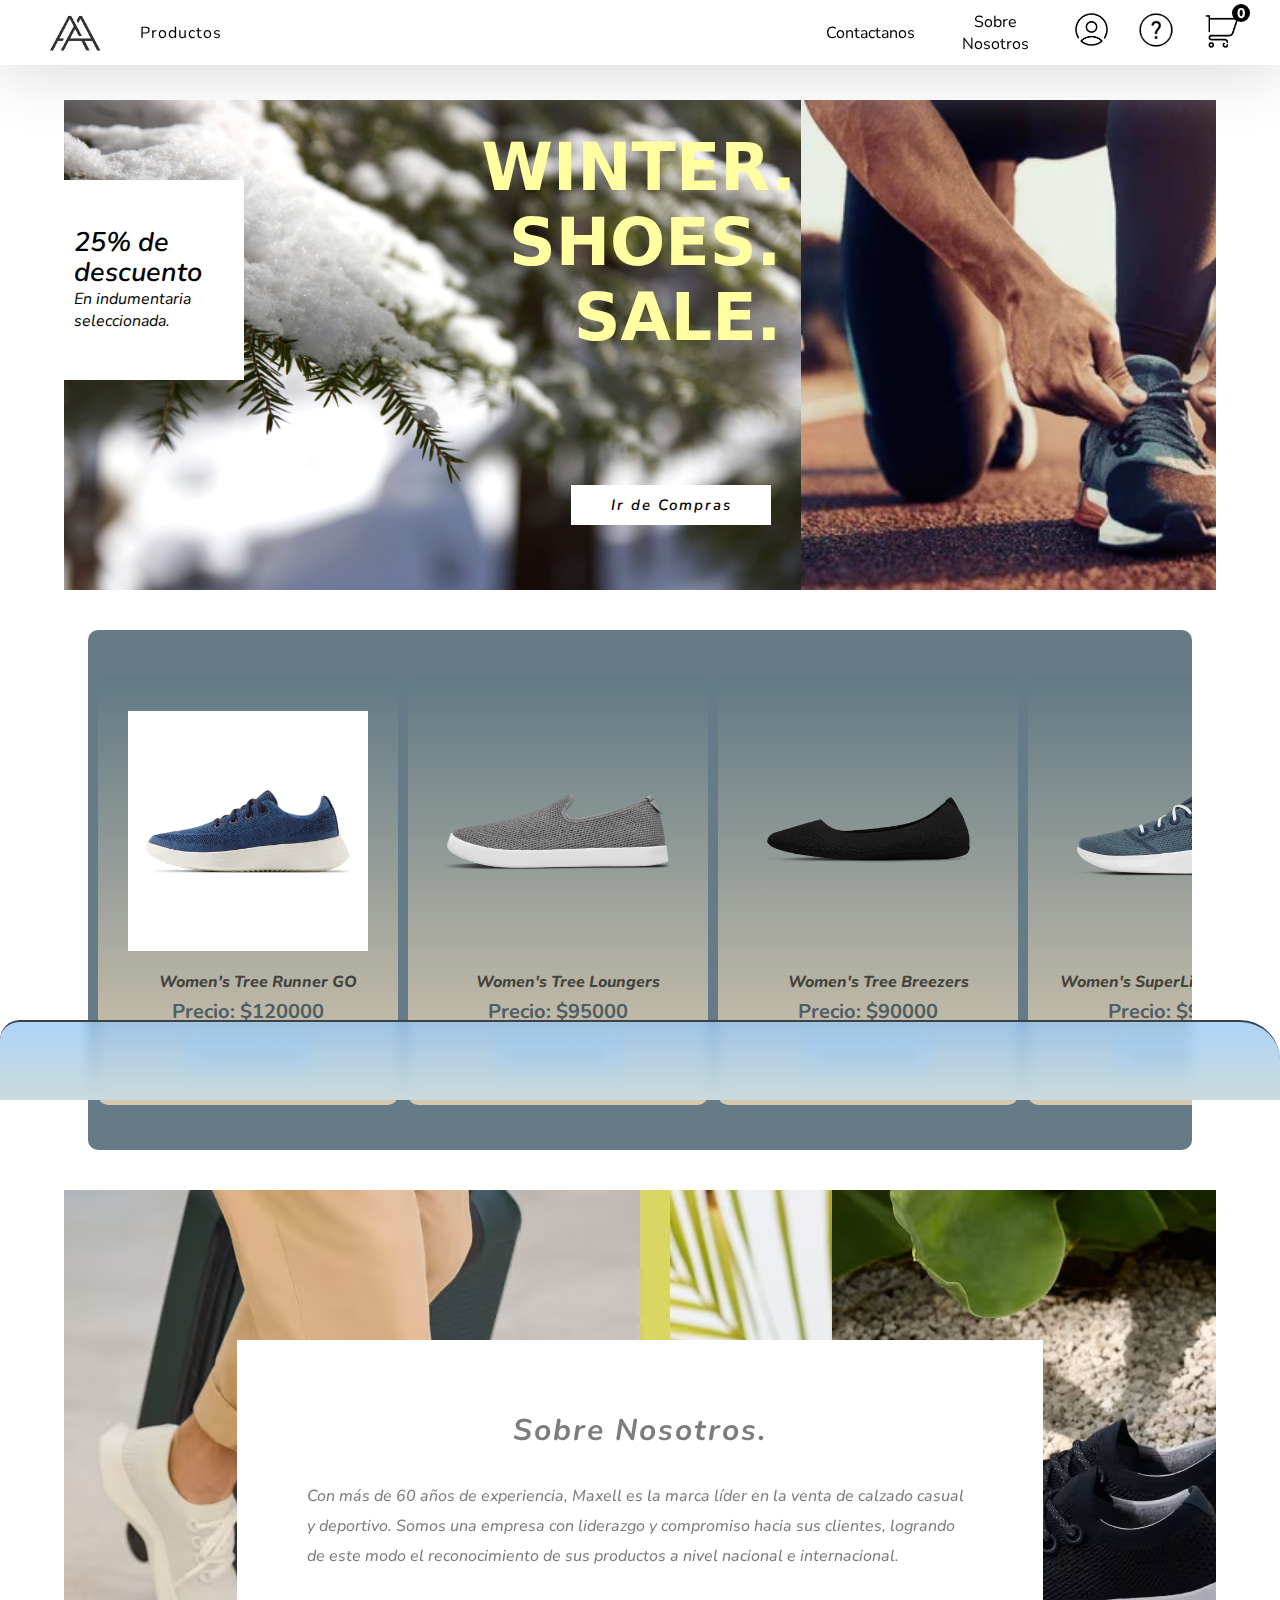
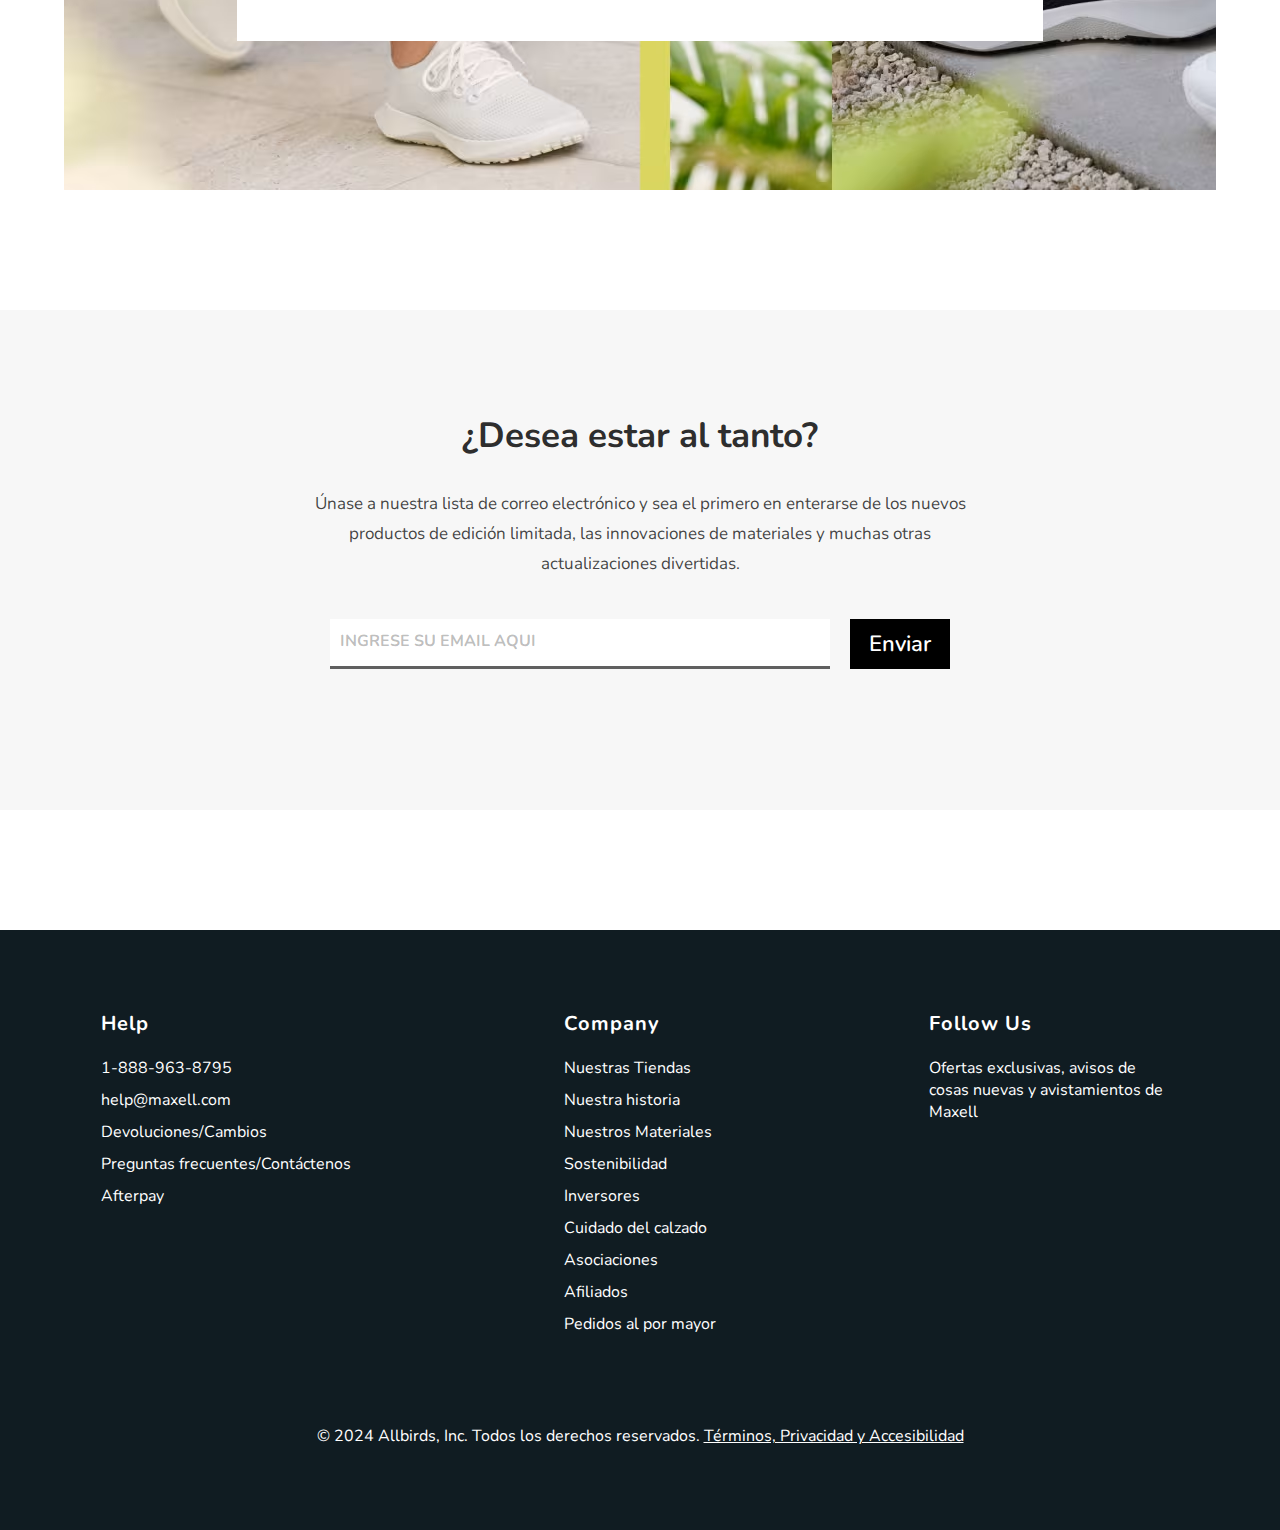
==== index.html @ 69393929 "responsive" ====
<!DOCTYPE html>
<html lang="es">

<head>
    <meta charset="UTF-8">
    <meta name="viewport" content="width=device-width, initial-scale=1.0">
    <meta name="description" content="Zapatillas Running, de todo tipo, al mejor precio">

    <title>Maxell</title>


    <link rel="stylesheet" href="../CART/styleCart.css">
    <link rel="stylesheet" href="../FOOTER/styleFooter.css">
    <link rel="stylesheet" href="./FOOTER/mediaFooter.css">
    <link rel="stylesheet" href="style.css">
    <link rel="stylesheet" href="media.css">


    <link rel="shortcut icon" href="../img/logo.png" type="image/x-icon">

    <link rel="stylesheet" href="https://cdnjs.cloudflare.com/ajax/libs/font-awesome/6.5.2/css/all.min.css"
        integrity="sha512-SnH5WK+bZxgPHs44uWIX+LLJAJ9/2PkPKZ5QiAj6Ta86w+fsb2TkcmfRyVX3pBnMFcV7oQPJkl9QevSCWr3W6A=="
        crossorigin="anonymous" referrerpolicy="no-referrer" />

</head>

<body>

    <header>

        <section class="header">



            <nav>

                <ul class="header__sections">

                    <li><a href="./index.html"><img class="header__logo" src="../img/logo.png" alt="Logo"></a></li>

                    <li class="products"><a href="./PaginaShop/indexShop.html">Productos</a>
                    </li>

                </ul>





                <ul class="header__nav">
                    <li><a href="#contact">Contactanos</a></li>
                    <li class="header__nav__sobre-nosotros"><a href="#about-us">Sobre Nosotros</a></li>
                    <li class="header__nav-icons"><a href="../PaginaRegistro/indexRegistro.html"><img class="profile"
                                src="../img/profile.png" alt="User" /></a>
                    <li>
                    <li class="header__nav-icons"><a href="../PaginaHelp/indexHelp.html"><img class="help"
                                src="../img/help.png" alt="Help"></a></li>
                    <div class="cart-icon">
                        <div class="cart__bubble"><span class="bubble">0</span></div>
                        <li class="header__nav-icons"><img class="cart" src="../img/cart.png" alt="Cart">
                        </li>
                    </div>
                </ul>

            </nav>



        </section>


    </header>




<section class="cart">

    <div class="cart">


        <div class="cart__overlay show-overlay"></div>


        <div class="cart__container show-cart">


            <!-- <div class="cart__empty-msg"> 
                <span class="cart__span">El carrito está vacío.</span> 
                </div> 


               <div class="separate__container">
                <div class="cart__separate"></div> 
            </div>   -->





            <div class="cart__products-container">




                <!-- <div class="cart__product">

                        <div class="cart__product-info">
                            <h3 class="cart__product-title">Name</h3>
                            <span class="cart__product-price">$1500</span>
                        </div>

                        <span class="cart__product-quantity">Cantidad: <span class="quantity">0</span></span>
                        <img class="cart__img-product" src="../img/winterHero.jpg" alt="">

                    </div> 
                     -->





            </div>






            <span class="cart__total"></span>
            <div class="cart__btns">
                <button class="btn__buy">Comprar</button>
                <button class="btn__delete-all">Vaciar Carrito</button>
            </div>
        </div>
    </div>


</section>




    <main>

       




        <section id="hero">

            <div class="hero__container">


                <div class="hero__winter">

                    <div class="hero__aside-title-container">


                        <div class="hero__aside">
                            <span class="sale">25% de descuento </span><span class="sale__description">En indumentaria
                                seleccionada.</span>
                        </div>


                        <div class="hero__title-button-container">
                            <h1 class="hero__title"> WINTER. SHOES. SALE.</h1>
                            <button class="hero__shop"><a href="../PaginaShop/indexShop.html">Ir de Compras</a></button>
                        </div>

                    </div>
                </div>




                <div class="hero__image"></div>






            </div>

        </section>





<!-- CARROUSELS -->





        <section class="carrousel">


            <div class="carrousel__container">


                <div class="prev"><i class="fa-solid fa-angle-left"></i></div>

                <div class="big-products-container">
                    <div class="carrousel__products-container">


                    </div>
                </div>


                <div class="next"><i class="fa-solid fa-angle-right"></i></i></div>

            </div>
            </div>


            <div class="add-msg__container"><span class="add-msg"></span></div>



        </section>





        <section class="about-us" id="about-us">

            <div class="aboutus__background">


                <div class="aboutus__container__border">


                    <div class="aboutus__container">

                        <div class="aboutus__glassmorphism__container">

                            <h2 class="about-us__title">Sobre Nosotros.</h2>

                            <p class="aboutus__description">Con más de 60 años de experiencia, Maxell es la marca líder
                                en
                                la venta de calzado casual y
                                deportivo. Somos una empresa con liderazgo y compromiso hacia sus clientes, logrando de
                                este
                                modo el
                                reconocimiento de sus productos a nivel nacional e internacional.
                            </p>

                        </div>
                    </div>
                </div>
            </div>
        </section>





        <section class="contact" id="contact">

            <div class="contact__container">


                <div class="contact__title-description-container">
                    <h3 class="contact__title">¿Desea estar al tanto?</h3>

                    <p class="contact__description">Únase a nuestra lista de correo electrónico y sea el primero en
                        enterarse de
                        los nuevos productos de edición limitada, las innovaciones de materiales y muchas otras
                        actualizaciones
                        divertidas.</p>
                </div>


                <form class="form">
                    <button class="contact__button">Enviar</button>
                    <input class="contact__input" type="email" placeholder="INGRESE SU EMAIL AQUI">
                </form>

                <div class="info-msg"></div>

            </div>

        </section>


    </main>

    <footer>
        <section id="footer">

            <div class="footer__container">

                <div class="footer__container__ul">


                    <ul class="footer__help">
                        <h4>Help</h4>
                        <li><a href="#footer">1-888-963-8795</a></li>
                        <li><a href="#footer">help@maxell.com</a></li>
                        <li><a href="#footer">Devoluciones/Cambios</a></li>
                        <li><a href="#footer">Preguntas frecuentes/Contáctenos</a></li>
                        <li><a href="#footer">Afterpay</a></li>
                    </ul>

                    <ul class="footer__company">
                        <h4>Company</h4>
                        <li><a href="#footer">Nuestras Tiendas</a></li>
                        <li><a href="#footer">Nuestra historia</a></li>
                        <li><a href="#footer">Nuestros Materiales</a></li>
                        <li><a href="#footer">Sostenibilidad</a></li>
                        <li><a href="#footer">Inversores</a></li>
                        <li><a href="#footer">Cuidado del calzado</a></li>
                        <li><a href="#footer">Asociaciones</a></li>
                        <li><a href="#footer">Afiliados</a></li>
                        <li><a href="#footer">Pedidos al por mayor</a></li>
                    </ul>

                    <ul>
                        <h4>Follow Us</h4>
                        <p class="follow__description">Ofertas exclusivas, avisos de cosas nuevas y avistamientos de
                            Maxell
                        </p>

                        <ul class="footer__icons-list">
                            <li><a href="https://www.instagram.com/" target="_blank"><i
                                        class="fa-brands fa-instagram"></i></a></li>
                            <li><a href="https://www.x.com/" target="_blank"><i class="fa-brands fa-x-twitter"></i></a>
                            </li>
                            <li><a href="https://www.facebook.com/" target="_blank"><i
                                        class="fa-brands fa-square-facebook"></i></a></li>
                            <li><a href="https://www.tiktok.com/" target="_blank"><i
                                        class="fa-brands fa-tiktok"></i></a>
                            </li>
                            <li><a href="https://www.youtube.com/" target="_blank"><i
                                        class="fa-brands fa-youtube"></i></a>
                            </li>
                            <li><a href="https://www.pinterest.com/" target="_blank"><i
                                        class="fa-brands fa-pinterest"></i></a></li>
                        </ul>
                    </ul>

                </div>




                <span class="footer">© 2024 Allbirds, Inc. Todos los derechos reservados. <a href="#footer">Términos,
                        Privacidad y
                        Accesibilidad</a>
                </span>

            </div>


        </section>

    </footer>



    <script src="./main.js" type="module"></script>

</body>

</html>
---- CART/styleCart.css ----
@import url('https://fonts.googleapis.com/css2?family=Nunito:ital,wght@0,200..1000;1,200..1000&display=swap');


* {
    padding: 0px;
    margin: 0px;
    box-sizing: border-box;
    list-style: none;
    text-decoration: none;
    scroll-behavior: smooth;
    font-family: Nunito;
}

a:visited {color: black;}
 i,.header__nav-icons, button:hover {cursor: pointer;transition: all 0.1s ease}


/* CART */


.cart__overlay { 
    background: radial-gradient(rgba(255, 255, 255, 0), rgba(255, 255, 255, 0)) ;
    backdrop-filter: blur(5px);
    position: fixed;
    margin-top: 65px;
        z-index: 200;
    width: 100vw;
    height: 100vh;
 
}

.show-overlay {
visibility: hidden;
      }

div.cart__container {
    display: flex;
    flex-direction: column;
    justify-content: flex-start;
    align-items: center;
    position: fixed;
    top: 65px;
    right: 0;
    z-index: 200;
    width: 400px;
height: 100vh;
border-left: 1px solid rgba(0, 0, 0, 0.151);
background-color: rgb(255, 255, 255);
transition: all 1s ease;

}


 .show-cart {transform: translate(200%);
    transition: all 0.5s ease-out;
    }   


    .cart__empty-msg {margin-top: 50px;
        color:rgba(0, 0, 0, 0.918);
        font-weight: 800;
        font-size: 20px;
        letter-spacing: 1px;}
        .cart__span {color: black;}

        
.separate__container{  position: absolute;
    top: 120px;
    width: 85%;
    height: 1px;
    background-color: rgb(0, 0, 0)}





div.cart__products-container {display: flex;
flex-direction: column;
justify-content: flex-start;
align-items: center;
width: 85%;
height: 380px;
padding-top: 20px;
overflow-y:scroll;}


.cart__product {
    display: flex;
    flex-direction: row;
    justify-content: space-between;
    position: relative;
    padding: 12px;
    width: 100%;
height: 100px;
margin-bottom: 20px;
background-color: rgb(245, 245, 245);

border-bottom:2px solid black;
border-radius: 10px;}


div.cart__product-info {
    display: flex;
flex-direction: column;
align-items: flex-start;}

h3.cart__product-title{font-size: 18px;
    font-weight: 600;
margin-bottom: 28px;
width: 200px;
text-align: left;
color: black;

}

span.cart__product-price{
    font-weight: 500;
    font-size: 14px;
    margin-top: -20px;
    color: black;
  
}

span.cart__product-quantity {display: flex;
align-self: flex-end;
font-weight: 300;
background-color: rgba(0, 0, 0, 0.582);
color: white;
padding: 4px;
border-radius: 6px;
    font-size: 14px;
    margin-right: 10px;
    margin-left: -100px;
    margin-bottom: 2px;
}



.cart__img-product {
    width: 100px;
background-position: center;
background-size: cover;
color: black;
}

.cart__total {font-weight: 700;}


div.cart__btns {
    display: flex;
flex-direction: column;
gap: 10px;
padding-bottom:100px;
position: absolute;
bottom: 0px;
}

.btn__buy, .btn__delete-all {
    background-color: rgba(0, 0, 0, 0.959);
    color: white;
    border: none;
    border-radius: 10px;
    width: 350px;
height: 50px;
font-size: 14px;
font-weight: 800;

}

.btn__delete-all {background-color:white;
border: 1px solid black;
color: rgb(0, 0, 0);}


.disable-btn {
background-color: rgb(201, 201, 201);
color: black;
border: none;
}
.disable-btn:hover {cursor: not-allowed;}
---- FOOTER/styleFooter.css ----
/* FOOTER */

.footer__container {
    display: flex;
    flex-direction: column;
    width: 100vw;
    height: 600px;
    padding: 80px 20px;
    background-color: rgb(16, 28, 34);
    color: white;
}

.footer__container__ul {
    display: flex;
    flex-direction: row;
    justify-content: space-around;
    gap: 50px;


}

.follow__description {
    width: 250px;
}

h4 {
    margin-bottom: 20px;
    font-size: 20px;
    letter-spacing: 1px;
}

.footer__container__ul ul li a{color: white;}

.footer__container__ul ul li {
    margin-bottom: 10px;
}

.footer__icons-list {
    display: flex;
    gap: 20px;
    margin-top: 20px;
}

.footer__icons-list li i {
    font-size: 25px;
}


span.footer {
    margin: 80px auto;
}
.footer__container span a {color: white;
text-decoration: underline;}
---- FOOTER/mediaFooter.css ----
@media (max-width: 720px) {
  /* FOOTER */

  .footer__container__ul {
    flex-direction: column;
    justify-content: center;
    align-items: center;
  }

  .footer__container {
    height: 1000px;
  }

  .footer__company {
    margin-right: 100px;
  }

}

@media (max-width: 560px) {
  span.footer {
    font-size: 13px;
    text-align: center;
  }
}

@media (max-width: 440px) {
  /* FOOTER */

  .footer__container__ul ul li,
  p.follow__description {
    font-size: 14px;
  }
  p.follow__description {
    margin-bottom: 40px;
  }

  .footer__container__ul ul h4 {
    font-size: 21px;
  }
  .footer__company {
    margin-right: 115px;
  }

  .footer__help {
    margin-right: 28px;
  }
}

  @media (max-width: 400px) {
    /* FOOTER */

    .footer__container {
      height: 1040px;
    }
  }
---- style.css ----
@import url('https://fonts.googleapis.com/css2?family=Nunito:ital,wght@0,200..1000;1,200..1000&display=swap');


* {
    padding: 0px;
    margin: 0px;
    box-sizing: border-box;
    list-style: none;
    text-decoration: none;
    scroll-behavior: smooth;
    font-family: Nunito
}

a:visited {
    color: black;
}

i,
.header__nav-icons,
button:hover {
    cursor: pointer;
    transition: all 0.1s ease
}

a {
    color: black;

}



/* NAV */


nav {
    display: flex;
    flex-direction: row;
    position: sticky;
    justify-content: space-between;
    top: 0;
    right: 0;
    left: 0;
    background-color: white;
    width: 100vw;
    height: 65px;
    padding: 30px 40px;
    box-shadow: 0px 0px 70px 0px rgb(207, 207, 207);

}

section.header {
    position: fixed;
    top: 0;
    gap: 0px;
    z-index: 100;
    
}



.products{margin-left: -50px;}
.header__logo {
    display: flex;
    align-self: flex-end;
    height: 130px;
    min-width: 150px;
    margin-left: -40px;
}


nav ul li a {
    color: black;
}

ul.header__nav {
    display: flex;
    align-items: center;
    gap: 30px;


}

.header__nav__sobre-nosotros {
    width: 100px;
    text-align: center;
}




img.profile {
    width: 33px;
    margin-right: -30px;
}

img.help {
    width: 36px;
}


img.cart {
    width: 36px;
}

div.cart-icon {
    position: relative;
}

div.cart__bubble {
    position: absolute;
    top: -8px;
    right: -10px;
    width: 18px;
    height: 18px;
    border-radius: 50%;
    font-size: 14px;
    font-weight: 800;
    background-color: black;
    color: white;
    text-align: center;
}

ul.header__sections {
    display: flex;
    align-items: center;
    gap: 40px;
    margin-right: 50px;
    font-weight: 400;
    letter-spacing: 1px;

}

ul.header__sections li button {
    border: none;
    background-color: transparent;
    font-size: 18px;
}




/* CART */

.cart__overlay {
    background: radial-gradient(rgba(255, 255, 255, 0), rgba(255, 255, 255, 0));
    backdrop-filter: blur(5px);
    position: fixed;
    margin-top: -35px;
    z-index: 200;
    width: 100vw;
    height: 100vh;

}






/* HERO */

.hero__container {
    position: relative;
    display: flex;
    justify-content: center;
    margin: auto;
    height: 490px;
    width: 90vw;
   
    margin-top: 100px;



}

.hero__winter {
  
   width: 800px;
   background-image: url("../img/winterHero.jpg");
    background-size: cover;
    border: none;
}

.hero__image {
    background-image: url("../img/hero.webp");
    width: 450px;
    background-size: cover;
}

.hero__aside-title-container{display: flex;
justify-content: space-between;}

.hero__title-button-container {
    display: flex;
    flex-direction: column;
    align-items: flex-end ;
height: 100%;
padding: 30px 0px;
margin-right: 20px;
   
}

.hero__title {
    font-family: system-ui, -apple-system, BlinkMacSystemFont, 'Segoe UI', Roboto, Oxygen, Ubuntu, Cantarell, 'Open Sans', 'Helvetica Neue', sans-serif;
    top: 60px;
    right: 460px;
    color: rgb(255, 255, 161);
    font-size: 65px;
    font-weight: bolder;
    text-align: right;

    width: 300px;
}

.hero__aside {
    display: flex;
    flex-direction: column;
    justify-content: center;
    align-items: center;
    margin-top: 80px;
    width: 180px;
    height: 200px;
    padding: 10px;
    background-color: white;
    

}

span.sale {
    font-size: 27px;
    font-weight: 600;
    line-height: 30px;
    font-style: italic;
}

.sale__description {
    font-style: italic;
}

.hero__shop {
  align-self: flex-end;
    width: 200px;
    height: 40px;
    margin: 130px 10px;
    border: none;
    background-color: white;
    font-size: 15px;
    font-weight: 600;
    font-style: oblique;
    letter-spacing: 2px;
    transition: all 0.2s ease;
}

.hero__shop:hover {
    transform: scale(1.05);
    transition: all 0.2s ease;
    border-radius: 20px;
}







/* CARROUSEL */


.carrousel__container {
    display: flex;
    justify-content: center;
    align-items: center;
    margin: 0px auto;

    height: 600px;
    width: 90%;

}

.prev,
.next {
    font-size: 50px;
    margin: 12px;
    color: rgba(14, 14, 14, 0.212);
}

.next:hover {
    color: rgba(14, 14, 14, 0.616)
}

.prev:hover {
    color: rgba(14, 14, 14, 0.616)
}




.show-next {
    transform: translateX(-10%);
}

.show-prev {
    transform: translateX(10%);
}






.big-products-container {

    width: 100%;
    background-color: rgb(102, 123, 136); 
    border-radius: 10px;
    overflow: hidden;
    padding: 10px;




}

.carrousel__products-container {
    display: flex;
    justify-content: flex-start;
    align-items: center;
    gap: 10px;
    height: 500px;
    width: 110%;
    transition: all .5s ease;
    transform: translateX(0%);

}

.card {
    display: flex;
    flex-direction: column;
    align-items: center;
    justify-content: center;
    min-width: 300px;
    height: 430px;
    padding: 10px;
    background: linear-gradient(rgba(50, 110, 107, 0.11), rgba(231, 212, 182, 0.877));
    transition: all 0.2S ease;
    border-radius: 10px;

}

.card:hover {
    transform: scale(1.1);
    box-shadow: 0px 00px 30px 0px rgba(0, 0, 0, 0.192);
}


.card__img {
    width: 86%;
    margin: 20px auto;
}


.card__title {
    padding: 0px 0px 0px 20px;
    font-weight: 800;
    font-size: 16px;
    font-style: oblique;
    margin-bottom: 5px;
    color: rgba(0, 0, 0, 0.637);
}

.card__price {

    font-size: 20px;
    font-weight: 700;
    color:  rgb(78, 93, 102);
}




.card__add-to-cart {
    width: 130px;
    height: 40px;
    margin: 12px 20px;
    padding: 10px;
    border-radius: 5px;
    background-color: rgba(150, 199, 245, 0.767);
    font-weight: 600;
    font-size: 12px;
    border: 1px solid rgba(0, 0, 0, 0.185)
}


.add-msg__container {
    display: flex;
    justify-content: center;
    align-items: center;
    position: fixed;
    bottom: 0;
    width: 100vw;
    height: 80px;
    background: linear-gradient(rgba(150, 199, 245, 0.767), rgb(202, 218, 221));
    backdrop-filter: blur(6px);
    border-top: 2px solid rgba(0, 0, 0, 0.699);
    border-top-left-radius: 20px;
    border-top-right-radius: 40px;
    transition: all 0.6s ease;
    transform: translateY(200px);
}

.show {
    transform: translateY(0px);
    transition: all 0.6s ease;
}

.add-msg {
    font-weight: 500;
    font-size: 16px;
    font-style: italic;
    color: rgb(0, 0, 0);
}





/*ABOUT US*/

section.about-us {
    scroll-margin-top: 50px;
}


.aboutus__background {
    display: flex;
    justify-content: center;
    align-items: center;
    background-image: url("./img/aboutus.jpg");
    width: 90%;
    height: 600px;
    margin: auto;

}


.aboutus__container__border {

    background-color: white;
    width: 70%;
    padding: 20px;


}

.aboutus__container {

    background-image: url("https://eskipaper.com/images/beige-nature-wallpaper-1.jpg");
    background-position: center;
    background-attachment: fixed;
    overflow: hidden;

}

.aboutus__glassmorphism__container {
height: 100%;
    padding: 50px;
    display: flex;
    flex-direction: column;
    gap: 30px;
    background: linear-gradient(rgba(255, 255, 255, 0.13),
            rgba(255, 255, 255, 0.13));
    backdrop-filter: blur(6px);
 

}

h2.about-us__title {
    text-align: center;
    font-style: oblique;
    font-size: 30px;
    letter-spacing: 2px;
    font-weight: 700;

    color: rgba(0, 0, 0, 0.514);
}

.aboutus__description {
    font-style: oblique;
    line-height: 30px;
    font-weight: 500;
    color: rgba(0, 0, 0, 0.514);
}




/* CONTACT */

section.contact {
    scroll-margin-top: 100px;
}

.contact__container {
    display: flex;
    flex-direction: column;
    justify-content: center;
    align-items: center;
    gap: 40px;
    width: 100vw;
    height: 500px;
    margin: 120px 0px 120px;
    padding: 200px;
    background-color: rgba(243, 243, 243, 0.637);
}


.contact__title-description-container {display: flex;
flex-direction: column;
gap: 30px;}

h3.contact__title {
    text-align: center;
    font-size: 35px;
    font-weight: 700;
    color: rgba(0, 0, 0, 0.836);
}


.contact__description {
    font-size: 17px;
    line-height: 30px;
    text-align: center;
    padding: 0px 100px;
    color: rgba(0, 0, 0, 0.74);
}

form {
    display: flex;
    flex-direction: row-reverse;
    gap: 20px;
}

.contact__input {
    width: 500px;
    height: 50px;
    padding: 10px;
    border: none;
    border-bottom: 3px solid rgba(0, 0, 0, 0.623);
}

.contact__input::placeholder {
    color: rgba(0, 0, 0, 0.274);
    font-size: 16px;
    font-weight: 700;
}

.contact__button {
    width: 100px;
    border: none;
    background-color: black;
    color: white;
    font-size: 22px;
    font-weight: 600;
}
---- media.css ----
@media (max-width: 1070px) {
  /* HERO */
  .hero__image {
    background-size: cover;
    background-position: right;
  }

  .hero__aside {
    transform: scale(0.9);
    margin: 200px -20px;
  }
}

@media (max-width: 920px) {
  /* HERO */
  .hero__aside {
    transform: scale(0.8);
    margin: 210px -20px;
  }

  /* CONTACT */
  .contact__container {
    height: 580px;
  }

  .contact__title-description-container {
    flex-direction: row;
  }

  h3.contact__title {
    font-size: 34px;
    width: 340px;
    text-align: left;
  }

  .contact__description {
    padding: 10px;
    font-size: 17px;
  }
}

@media (max-width: 920px) {
  /* HERO */
  .hero__image {
    background-image: none;
    background-color: red;
    width: 0px;
  }
}



@media (max-width: 670px) {
  /* HERO */
  .hero__title {
    font-size: 50px;
  }

  .hero__title {
    font-size: 50px;
  }

  .hero__shop {
    margin: 200px 0px 0px 0px;
  }

  /* CONTACT */
  .contact__input {
    width: 400px;
  }
}

@media (max-width: 560px) {
  /* HERO */
  .hero__aside {
    transform: scale(0.8);
    margin: 220px -20px;
  }

  /* ABOUT US */
  .aboutus__container {
    height: 500px;
  }

  .aboutus__glassmorphism__container {
    gap: 20px;
  }

  h2.about-us__title {
    font-size: 24px;
  }

  .aboutus__description {
    font-size: 15px;
  }

  /* CONTACT */
  h3.contact__title {
    font-size: 30px;
    padding-left: 20px;
  }

  .contact__description {
    font-size: 15px;
  }

  .contact__input {
    width: 300px;
  }

}

@media (max-width: 500px) {
  /* HERO */

  .hero__winter {
    max-width: 95%;
    margin-top: -20px;
  }

  .hero__title-button-container {
    max-width: 80%;
  }

  .hero__title {
    font-size: 50px;
    margin-right: 70px;
  }

  .hero__shop {
    margin: 200px 70px 0px 0px;
  }

  /* ABOUT US */
  .aboutus__description {
    font-size: 15px;
    line-height: 30px;
  }

  .aboutus__glassmorphism__container {
    gap: 20px;
    padding: 30px 20px;
    margin-top: -1px;
  }

  /* CONTACT */

  .contact__container {
    height: 500px;
  }
  .contact__title-description-container {
    justify-content: center;
    align-items: center;
  }

  h3.contact__title {
    font-size: 25px;
    width: 100px;
  }
  .contact__description {
    font-size: 15px;
    width: 200px;
    text-align: left;
  }

  form {
    flex-direction: column-reverse;
    justify-content: center;
    align-items: center;
  }

  .contact__button {
    height: 45px;
  }

  .contact__input {
    width: 350px;
    height: 40px;
  }
}

@media (max-width: 440px) {
  /* HERO */

  .hero__title-button-container {
    max-width: 70%;
  }
  .hero__title {
    font-size: 45px;
    width: 100px;
    position: absolute;
    left: 40px;
    top: 0px;
  }
  .hero__aside {
    transform: scale(0.7);
    margin: 230px -27px;
    border-top-right-radius: 5px;
    border-bottom-right-radius: 5px;
  }
  .hero__shop {
    margin: 420px 0 0 0;
    width: 150px;
    border-radius: 5px;
  }

  /* CONTACT */
  .contact__container {
    height: 500px;
    width: 90vw;
    margin-top: 200px;
  }
  .contact__description {
    line-height: 25px;
  }
  h3.contact__title {
    font-size: 23px;
    margin-left: -30px;
    width: 180px;
    text-align: center;
  }
  .contact__title-description-container {
    flex-direction: column;
    gap: 0px;
  }
  
}

@media (max-width: 400px) {
  /* ABOUT US */
  h2.about-us__title {
    font-size: 20px;
  }

  .aboutus__description {
    font-size: 15px;
    line-height: 24px;
  }

  .aboutus__glassmorphism__container {
    margin-right: -10px;
  }

  /* CONTACT */
  .contact__container {
    flex-direction: column;
    justify-content: center;
    align-items: center;
    height: 450px;
    width: 60vw;
    margin: 100px auto;
    padding: 0px 160px;
  }
  .contact__description {
    line-height: 22px;
    font-size: 14px;
  }
  h3.contact__title {
    font-size: 22px;
  }
  .contact__button {
    transform: scale(0.8);
    align-self: flex-start;
    margin-left: -10px;
  }

  .contact__input {
    width: 290px;
    height: 40px;
  }

}

@media (max-width: 350px) {
  /* ABOUT US */

  .aboutus__description {
    font-size: 13px;
    line-height: 24px;
  }
}
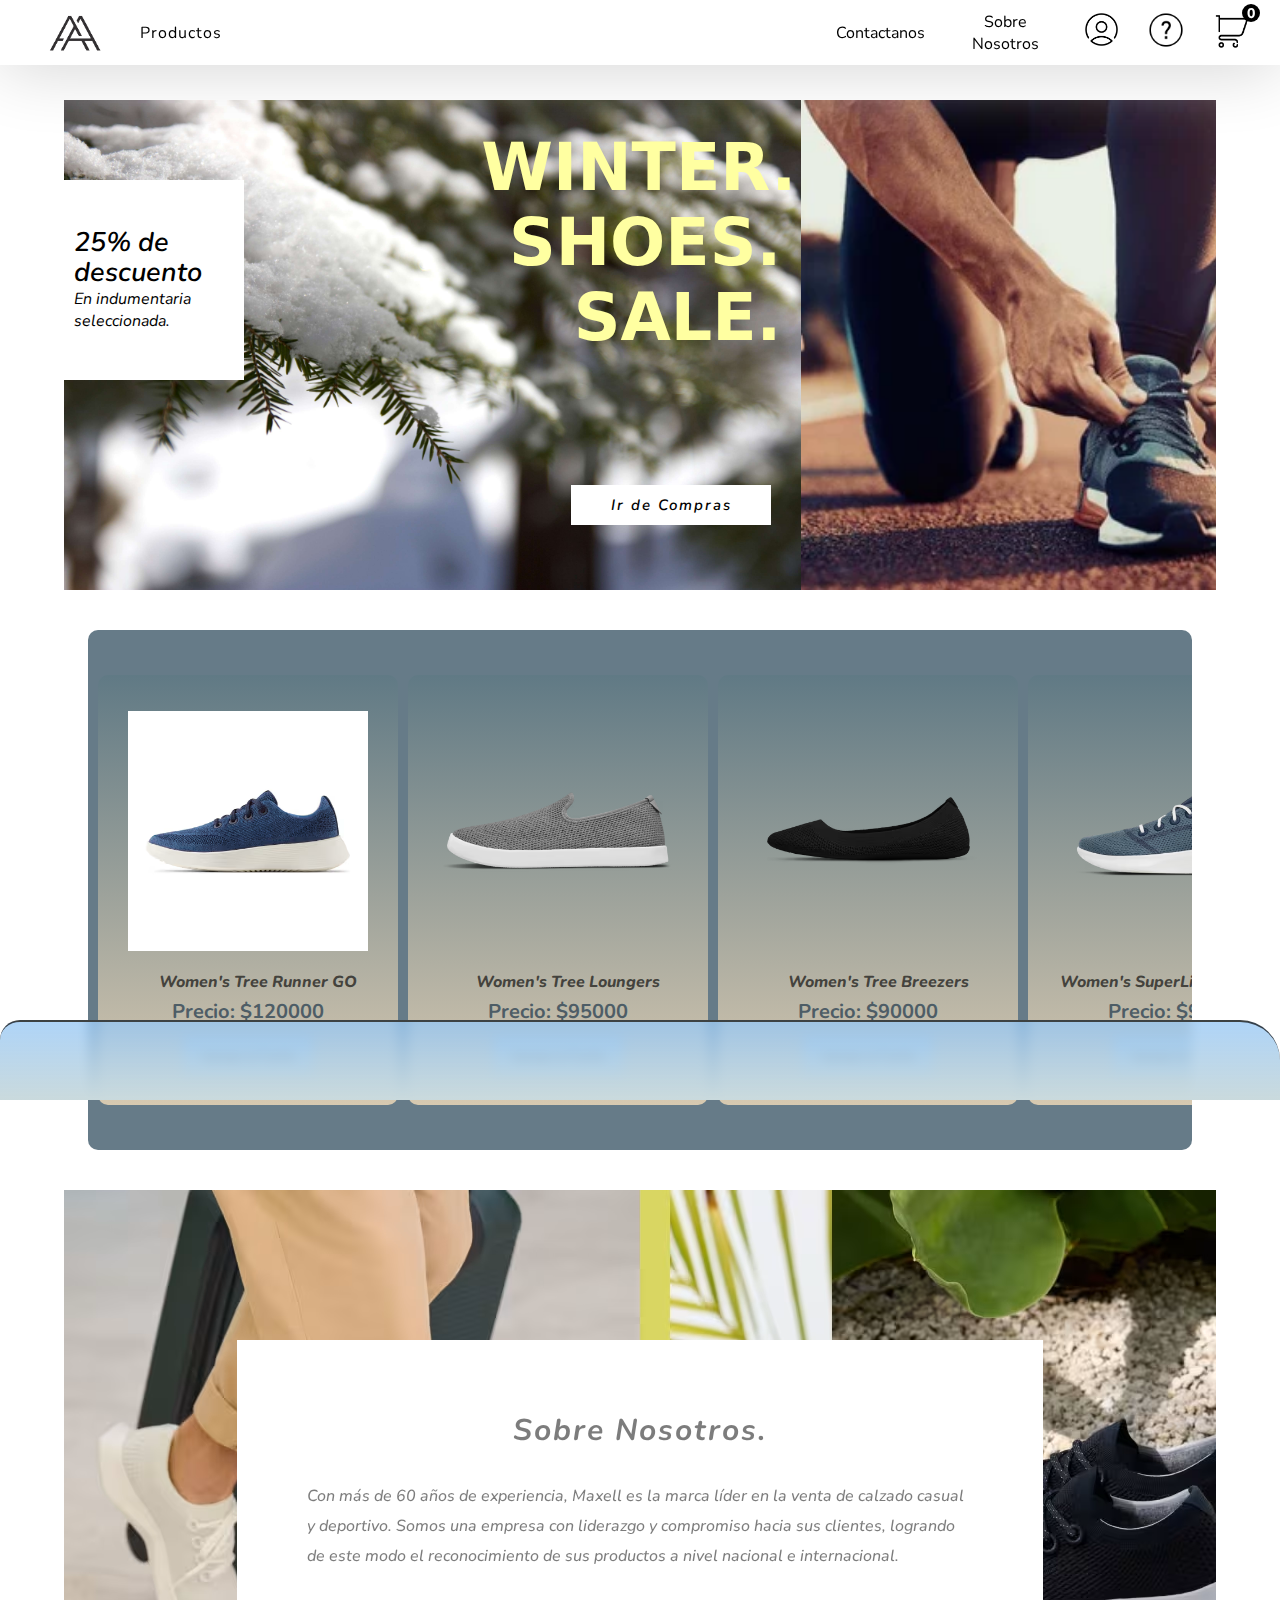
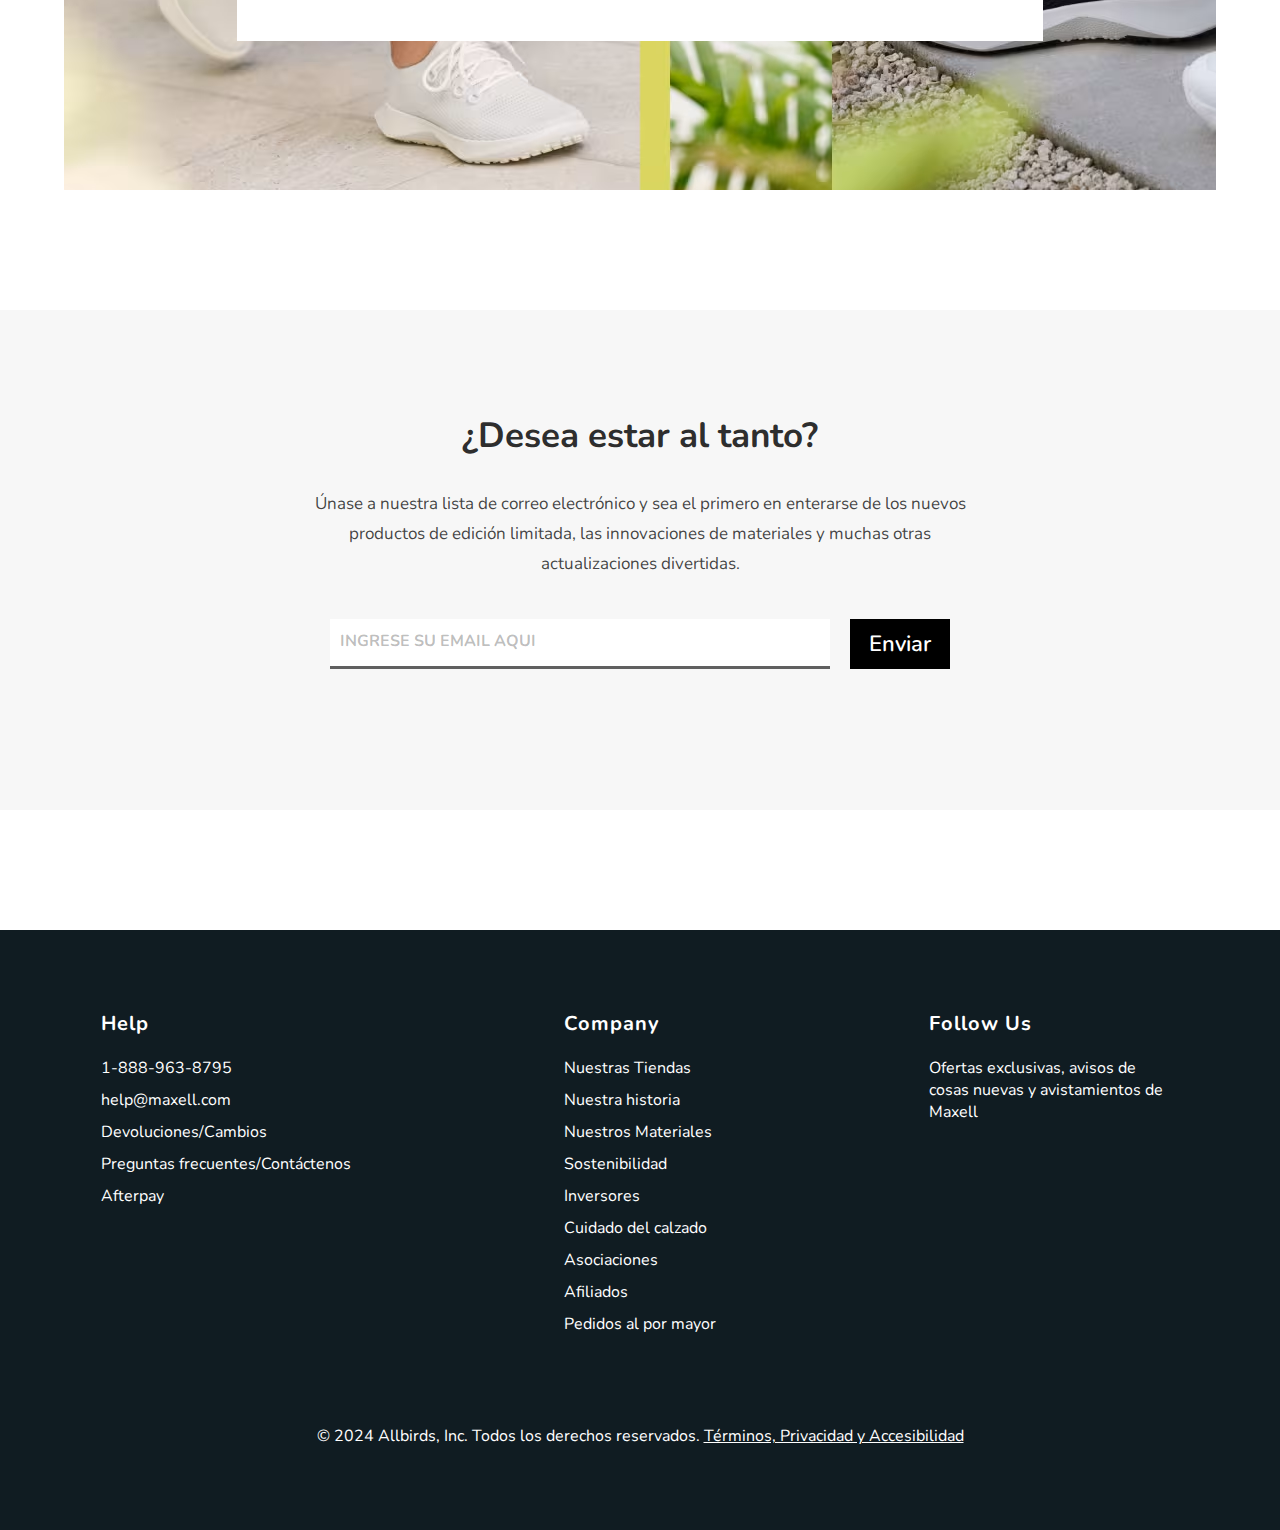
==== commit 8f5a3ee7: "menu responsive" ====
--- a/index.html
+++ b/index.html
@@ -8,7 +8,8 @@
 
     <title>Maxell</title>
 
-
+    <link rel="stylesheet" href="./NAVBAR/styleNavbar.css">
+    <link rel="stylesheet" href="./NAVBAR/mediaNavbar.css">
     <link rel="stylesheet" href="../CART/styleCart.css">
     <link rel="stylesheet" href="../FOOTER/styleFooter.css">
     <link rel="stylesheet" href="./FOOTER/mediaFooter.css">
@@ -30,9 +31,35 @@
 
         <section class="header">
 
-
+      
+  <!-- RESPONSIVE MENU -->
+
+
+  
+  <div class="menu-container show-menu">
+
+    <ul class="menu-container__items">
+        <li><a href="./PaginaShop/indexShop.html">Productos</a></li>
+        <div class="separator"></div>
+        <li><a href="#contact">Contactanos</a></li>
+        <div class="separator"></div>
+        <li><a href="#about-us">Sobre Nosotros</a></li>
+        <div class="separator"></div>
+        <li><a href="../PaginaRegistro/indexRegistro.html">Ingresar / Registrarse</a></li>
+        <div class="separator"></div>
+        <li><a href="../PaginaHelp/indexHelp.html">Ayuda</a></li>
+        <div class="separator"></div>
+
+    </ul>
+                
+  </div>
+
+
+
+<!-- RESPONSIVE MENU -->
 
             <nav>
+
 
                 <ul class="header__sections">
 
@@ -48,7 +75,7 @@
 
 
                 <ul class="header__nav">
-                    <li><a href="#contact">Contactanos</a></li>
+                    <li class="contact"><a href="#contact">Contactanos</a></li>
                     <li class="header__nav__sobre-nosotros"><a href="#about-us">Sobre Nosotros</a></li>
                     <li class="header__nav-icons"><a href="../PaginaRegistro/indexRegistro.html"><img class="profile"
                                 src="../img/profile.png" alt="User" /></a>
@@ -60,6 +87,7 @@
                         <li class="header__nav-icons"><img class="cart" src="../img/cart.png" alt="Cart">
                         </li>
                     </div>
+                    <li class="toggle-menu"><i class="fa-solid fa-bars"></i></li>
                 </ul>
 
             </nav>
--- a/NAVBAR/styleNavbar.css
+++ b/NAVBAR/styleNavbar.css
@@ -0,0 +1,127 @@
+
+section.header {
+    position: fixed;
+    top: 0;
+    z-index: 100;
+}
+
+
+nav {
+    display: flex;
+    flex-direction: row;
+    position: sticky;
+    justify-content: space-between;
+    top: 0;
+    right: 0;
+    left: 0;
+    background-color: white;
+    width: 100vw;
+    height: 65px;
+    padding: 30px;
+    box-shadow: 0px 0px 70px 0px rgb(207, 207, 207);
+
+}
+
+.products{margin-left: -50px;}
+
+.header__logo {
+    display: flex;
+    align-self: flex-end;
+    height: 130px;
+    min-width: 150px;
+    margin-left: -30px;
+}
+
+ul.header__nav {
+    display: flex;
+    align-items: center;
+    gap: 30px;
+
+
+}
+
+.header__nav__sobre-nosotros {
+    width: 100px;
+    text-align: center;
+}
+
+
+
+
+
+img.profile {
+    width: 33px;
+    margin-right: -30px;
+}
+
+img.help {
+    width: 36px;
+}
+img.cart{width: 36px;}
+
+.toggle-menu {
+    font-size: 30px;
+    display: none;
+}
+
+div.cart-icon{position: relative;}
+div.cart__bubble{
+    position: absolute;
+    top: -8px;
+    right: -10px;
+    width: 18px;
+    height: 18px;
+    border-radius: 50%;
+    font-size: 14px;
+    font-weight: 800;
+    background-color: black;
+    color: white;
+    text-align: center;
+}
+ul.header__sections {
+    display: flex;
+    align-items: center;
+    gap: 40px;
+    margin-right: 50px;
+    font-weight: 400;
+    letter-spacing: 1px;
+
+}
+ul.header__sections li a{border: none;
+background-color: transparent;
+color: black;
+font-size: 16px;}
+
+
+.menu-container {
+    display: flex;
+    justify-content: flex-start;
+    align-items: center;
+    position: absolute;
+    top: 60px;
+    width: 100vw;
+height: 450px;
+background:linear-gradient(white,white,white,white, white, white,rgb(230, 230, 230));
+transition: all 0.5s ease;
+
+}
+
+.show-menu {transform: translateY(-500px);
+    transition: all 0.5s ease;}
+
+
+    .menu-container__items {
+        display: flex;
+        flex-direction: column;
+        gap: 20px;
+        padding-left: 50px;
+        text-align:left;
+        font-size: 18px;
+    font-weight: 300;}
+
+    .menu-container__items li a {color: black;}
+
+    .separator {height: 1px;
+    width: 85vw;
+    margin: auto;
+background-color: rgb(153, 153, 153);}--- a/NAVBAR/mediaNavbar.css
+++ b/NAVBAR/mediaNavbar.css
@@ -0,0 +1,10 @@
+@media (max-width: 720px) {
+
+    .products,.home{visibility: hidden;
+    }
+    .header__nav .contact, .header__nav__sobre-nosotros, 
+    .profile, .help {display: none;}
+    .toggle-menu{display: block;}
+    .header__logo {margin: 0px -400px 0px -50px;}
+    .cart-icon{margin-left: -100px;}
+}--- a/style.css
+++ b/style.css
@@ -28,113 +28,6 @@
 }
 
 
-
-/* NAV */
-
-
-nav {
-    display: flex;
-    flex-direction: row;
-    position: sticky;
-    justify-content: space-between;
-    top: 0;
-    right: 0;
-    left: 0;
-    background-color: white;
-    width: 100vw;
-    height: 65px;
-    padding: 30px 40px;
-    box-shadow: 0px 0px 70px 0px rgb(207, 207, 207);
-
-}
-
-section.header {
-    position: fixed;
-    top: 0;
-    gap: 0px;
-    z-index: 100;
-    
-}
-
-
-
-.products{margin-left: -50px;}
-.header__logo {
-    display: flex;
-    align-self: flex-end;
-    height: 130px;
-    min-width: 150px;
-    margin-left: -40px;
-}
-
-
-nav ul li a {
-    color: black;
-}
-
-ul.header__nav {
-    display: flex;
-    align-items: center;
-    gap: 30px;
-
-
-}
-
-.header__nav__sobre-nosotros {
-    width: 100px;
-    text-align: center;
-}
-
-
-
-
-img.profile {
-    width: 33px;
-    margin-right: -30px;
-}
-
-img.help {
-    width: 36px;
-}
-
-
-img.cart {
-    width: 36px;
-}
-
-div.cart-icon {
-    position: relative;
-}
-
-div.cart__bubble {
-    position: absolute;
-    top: -8px;
-    right: -10px;
-    width: 18px;
-    height: 18px;
-    border-radius: 50%;
-    font-size: 14px;
-    font-weight: 800;
-    background-color: black;
-    color: white;
-    text-align: center;
-}
-
-ul.header__sections {
-    display: flex;
-    align-items: center;
-    gap: 40px;
-    margin-right: 50px;
-    font-weight: 400;
-    letter-spacing: 1px;
-
-}
-
-ul.header__sections li button {
-    border: none;
-    background-color: transparent;
-    font-size: 18px;
-}
 
 
 
